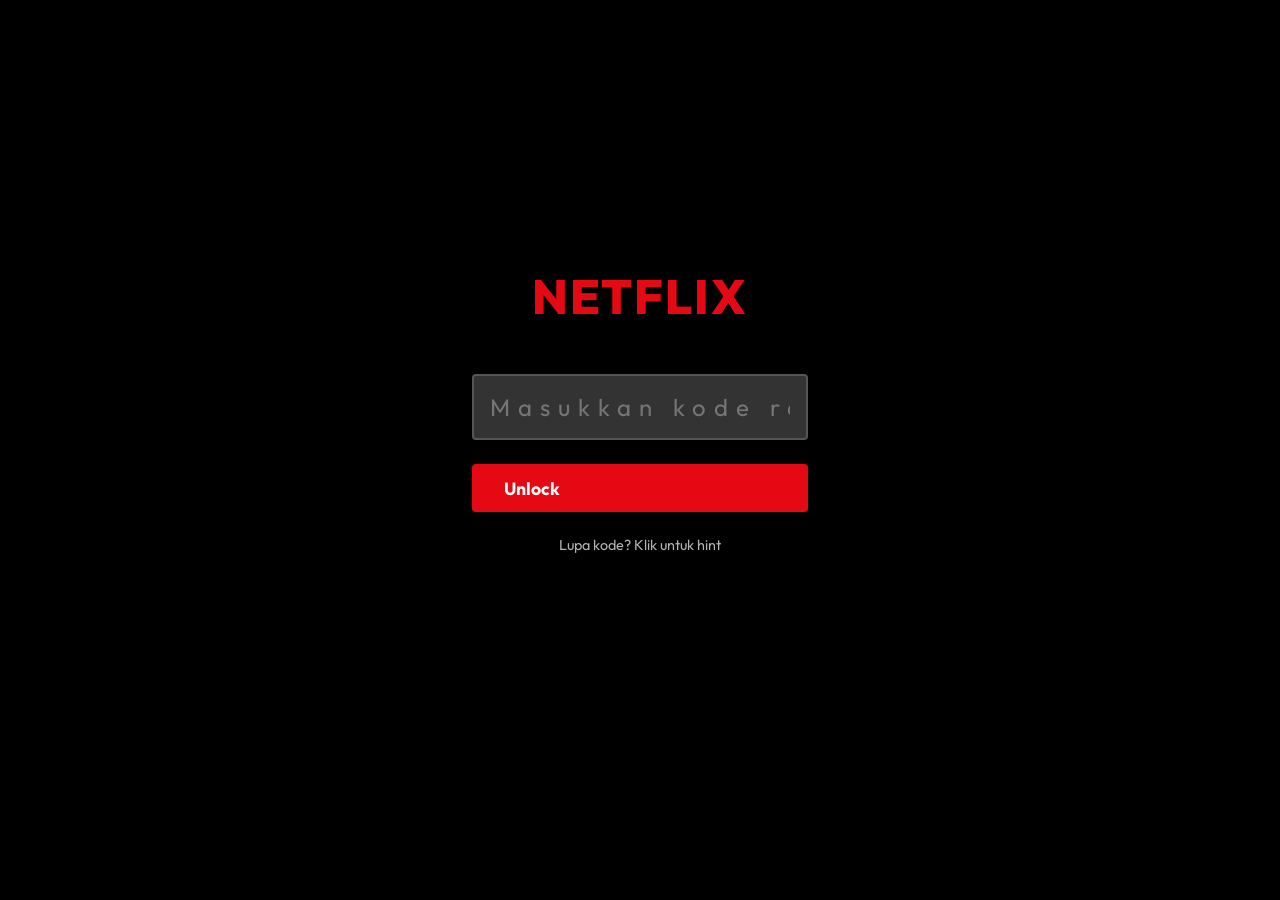
==== coba.html @ e4b41a32 "Add Tina_Birthday project files" ====
<!DOCTYPE html>
<html lang="id">
<head>
    <meta charset="UTF-8">
    <meta name="viewport" content="width=device-width, initial-scale=1.0">
    <title>CANTIKAFLIX - Happy Birthday!</title>
    <link rel="stylesheet" href="coba.css">
    <link href="https://fonts.googleapis.com/css2?family=Outfit:wght@300;500;700;800;900&display=swap" rel="stylesheet">
    <link rel="stylesheet" href="https://cdnjs.cloudflare.com/ajax/libs/font-awesome/6.4.0/css/all.min.css">
    <script src="https://cdnjs.cloudflare.com/ajax/libs/three.js/r128/three.min.js"></script>
</head>
<body>
    <!-- Password Gate (Lock Screen) -->
    <div id="password-gate">
        <div class="lock-container">
            <h1 class="logo">NETFLIX</h1>
            <form id="lock-form">
                <input type="text" id="pin-input" placeholder="Masukkan kode rahasia" pattern="\d*" maxlength="6" autocomplete="off" required>
                <button type="submit" class="btn btn-unlock">Unlock</button>
            </form>
            <p id="hint-toggle">Lupa kode? Klik untuk hint</p>
            <div id="hint-popup" class="hidden">🔐 Hint: Tanggal spesial? (6 digit)</div>
        </div>
    </div>

    <!-- Main Content -->
    <div id="main-content" class="hidden">
        <!-- Navbar -->
        <header id="navbar">
            <div class="nav-left">
                <div class="logo">NETFLIX</div>
                <nav class="nav-links">
                    <a href="#hero">Beranda</a>
                    <a href="#trending">Kenangan</a>
                    <a href="#features">Fitur Spesial</a>
                    <a href="#wishes">Pesan Digital</a>
                </nav>
            </div>
            <div class="nav-right">
                <button id="music-toggle" class="nav-btn"><i class="fas fa-volume-mute"></i></button>
            </div>
        </header>

        <main>
            <!-- Hero Section with Slider -->
            <section id="hero" class="hero-container reveal active">

                <!-- ===== HERO SLIDER BACKGROUNDS ===== -->
                <div class="hero-slider" id="heroSlider">
                    <div class="hero-slide active" style="background-image: url('images/tin1.jpg');"></div>
                    <div class="hero-slide" style="background-image: url('images/tin14.jpg');"></div>
                    <div class="hero-slide" style="background-image: url('images/tin21.jpg');"></div>
                    <div class="hero-slide" style="background-image: url('images/tin19.jpg');"></div>
                    <div class="hero-slide" style="background-image: url('images/tin18.jpg');"></div>
                </div>

                <!-- Slider Controls -->
                <button class="hero-arrow hero-arrow-left" id="heroPrev">&#8249;</button>
                <button class="hero-arrow hero-arrow-right" id="heroNext">&#8250;</button>

                <!-- Slide Indicators -->
                <div class="hero-dots" id="heroDots">
                    <div class="hero-dot active" data-index="0"></div>
                    <div class="hero-dot" data-index="1"></div>
                    <div class="hero-dot" data-index="2"></div>
                    <div class="hero-dot" data-index="3"></div>
                    <div class="hero-dot" data-index="4"></div>
                </div>

                <!-- Progress bar -->
                <div class="hero-progress-bar" id="heroProgressBar"></div>
                <!-- ===== END SLIDER ===== -->

                <div class="hero-vignette-bottom"></div>
                <div class="hero-vignette-left"></div>
                
                <div class="hero-content">
                    <div class="n-series">
                        <span class="n-logo">N</span> <span class="series-text">S E R I E S</span>
                    </div>
                    <h1 class="movie-title">ASTIN'S<br>18TH</h1>
                    <div class="top-10">
                        <div class="top-10-badge">TOP<br>10</div>
                        <span>#1 di Indonesia</span>
                    </div>
                    <p class="hero-desc">Satu tahun bertambah, satu juta memori baru siap diciptakan. Selamat ulang tahun, Astin!</p>
                    <div class="hero-buttons">
                        <button class="btn btn-play" id="open-envelope-btn">
                            <i class="fas fa-play"></i> Putar Pesan
                        </button>
                        <button class="btn btn-more" onclick="document.getElementById('trending').scrollIntoView({behavior: 'smooth'})">
                            <i class="fas fa-info-circle"></i> Info Selengkapnya
                        </button>
                    </div>
                </div>
            </section>

            <!-- Message Modal -->
            <div id="message-modal" class="modal hidden">
                <div class="modal-content netflix-modal">
                    <span class="close-btn">&times;</span>
                    <div class="modal-video-placeholder">
                        <video id="pesan-video" width="100%" controls style="display:block;">
                            <source src="images/ucapan.webm" type="video/mp4">
                            Browser kamu tidak mendukung video.
                        </video>
                    </div>
                    <div class="modal-details">
                        <h2 class="modal-title">Pesan Rahasia 💌</h2>
                        <div class="modal-meta">
                            <span class="match">99% Match</span>
                            <span class="year">2026</span>
                            <span class="age">13+</span>
                            <span class="duration">1 Season</span>
                            <span class="hd">HD</span>
                        </div>
                        <p class="modal-text">"Semoga di umur yang baru ini kamu selalu dikelilingi kebahagiaan, layaknya seorang bintang di film. Teruslah bersinar, Astin!"<br><br><span class="cast">Pemeran: Tristan</span></p>
                       </div>
                    </div>
                </div>

            <!-- Trending Row (Memories) -->
            <section id="trending" class="row-container reveal">
                <h2 class="row-title">Trending Sekarang</h2>
                <div class="slider-wrapper">
                    <button class="slider-arrow left-arrow"><i class="fas fa-chevron-left"></i></button>
                    <div class="slider" id="memory-slider">
                        <div class="card"><img src="https://images.unsplash.com/photo-1516222338250-863216ce01ea?w=500&auto=format&fit=crop&q=60" alt="Memory 1"></div>
                        <div class="card"><img src="https://images.unsplash.com/photo-1530103862676-de889ba24982?w=500&auto=format&fit=crop&q=60" alt="Memory 2"></div>
                        <div class="card"><img src="https://images.unsplash.com/photo-1520854221256-17451cc331bf?w=500&auto=format&fit=crop&q=60" alt="Memory 3"></div>
                        <div class="card"><img src="https://images.unsplash.com/photo-1519741497674-611481863552?w=500&auto=format&fit=crop&q=60" alt="Memory 4"></div>
                        <div class="card"><img src="https://images.unsplash.com/photo-1464366400600-7168b8af9bc3?w=500&auto=format&fit=crop&q=60" alt="Memory 5"></div>
                        <div class="card"><img src="https://images.unsplash.com/photo-1511895426328-dc8714191300?w=500&auto=format&fit=crop&q=60" alt="Memory 6"></div>
                        <div class="card"><img src="https://images.unsplash.com/photo-1514525253161-7a46d19cd819?w=500&auto=format&fit=crop&q=60" alt="Memory 7"></div>
                    </div>
                    <button class="slider-arrow right-arrow"><i class="fas fa-chevron-right"></i></button>
                </div>
            </section>

            <!-- Galeri section -->
            <section class="galeri-section">
                <h2 class="galeri-title">✨ Galeri Kenangan • Volume 1</h2>
                <div class="scroll-hint"><i class="fa-solid fa-arrow-left"></i> Geser kiri/kanan dengan touchpad atau mouse <i class="fa-solid fa-arrow-right"></i> &nbsp; | &nbsp; <i class="fa-solid fa-arrow-down"></i> Scroll ke bawah untuk 20 foto lainnya</div>

                <!-- BARIS 1 (foto 1-10) -->
                <div class="row-wrapper">
                    <button class="row-btn btn-left" onclick="scrollHorizontal('row1', -1)"><i class="fas fa-chevron-left"></i></button>
                    <div class="row-track-clip" id="clip1" data-row="row1">
                        <div class="row-track" id="row1">
                            <!-- 10 foto pertama: tin1.jpg - tin10.jpg -->
                            <div class="grid-card"><img src="images/tin1.jpg" alt="kenangan 1" loading="lazy"></div>
                            <div class="grid-card"><img src="images/tin2.jpg" alt="kenangan 2" loading="lazy"></div>
                            <div class="grid-card"><img src="images/tin3.jpg" alt="kenangan 3" loading="lazy"></div>
                            <div class="grid-card"><img src="images/tin4.jpg" alt="kenangan 4" loading="lazy"></div>
                            <div class="grid-card"><img src="images/tin5.jpg" alt="kenangan 5" loading="lazy"></div>
                            <div class="grid-card"><img src="images/tin6.jpg" alt="kenangan 6" loading="lazy"></div>
                            <div class="grid-card"><img src="images/tin7.jpg" alt="kenangan 7" loading="lazy"></div>
                            <div class="grid-card"><img src="images/tin8.jpg" alt="kenangan 8" loading="lazy"></div>
                            <div class="grid-card"><img src="images/tin9.jpg" alt="kenangan 9" loading="lazy"></div>
                            <div class="grid-card"><img src="images/tin10.jpg" alt="kenangan 10" loading="lazy"></div>
                        </div>
                    </div>
                    <button class="row-btn btn-right" onclick="scrollHorizontal('row1', 1)"><i class="fas fa-chevron-right"></i></button>
                </div>

                <!-- BARIS 2 (foto 11-20) -->
                <div class="row-wrapper">
                    <button class="row-btn btn-left" onclick="scrollHorizontal('row2', -1)"><i class="fas fa-chevron-left"></i></button>
                    <div class="row-track-clip" id="clip2" data-row="row2">
                        <div class="row-track" id="row2">
                            <div class="grid-card"><img src="images/tin11.jpg" alt="kenangan 11" loading="lazy"></div>
                            <div class="grid-card"><img src="images/tin12.jpg" alt="kenangan 12" loading="lazy"></div>
                            <div class="grid-card"><img src="images/tin13.jpg" alt="kenangan 13" loading="lazy"></div>
                            <div class="grid-card"><img src="images/tin14.jpg" alt="kenangan 14" loading="lazy"></div>
                            <div class="grid-card"><img src="images/tin15.jpg" alt="kenangan 15" loading="lazy"></div>
                            <div class="grid-card"><img src="images/tin16.jpg" alt="kenangan 16" loading="lazy"></div>
                            <div class="grid-card"><img src="images/tin17.jpg" alt="kenangan 17" loading="lazy"></div>
                            <div class="grid-card"><img src="images/tin18.jpg" alt="kenangan 18" loading="lazy"></div>
                            <div class="grid-card"><img src="images/tin19.jpg" alt="kenangan 19" loading="lazy"></div>
                            <div class="grid-card"><img src="images/tin20.jpg" alt="kenangan 20" loading="lazy"></div>
                        </div>
                    </div>
                    <button class="row-btn btn-right" onclick="scrollHorizontal('row2', 1)"><i class="fas fa-chevron-right"></i></button>
                </div>

                <!-- BARIS 3 (foto 21-30) AGAR TERPOTONG SEDIKIT (efek visual "masih ada konten berikutnya") -->
                <div class="row-wrapper last-row-hint">
                    <button class="row-btn btn-left" onclick="scrollHorizontal('row3', -1)"><i class="fas fa-chevron-left"></i></button>
                    <div class="row-track-clip" id="clip3" data-row="row3">
                        <div class="row-track" id="row3">
                            <div class="grid-card"><img src="images/tin21.jpg" alt="kenangan 21" loading="lazy"></div>
                            <div class="grid-card"><img src="images/tin22.jpg" alt="kenangan 22" loading="lazy"></div>
                            <div class="grid-card"><img src="images/tin23.jpg" alt="kenangan 23" loading="lazy"></div>
                            <div class="grid-card"><img src="images/tin24.jpg" alt="kenangan 24" loading="lazy"></div>
                            <div class="grid-card"><img src="images/tin25.jpg" alt="kenangan 25" loading="lazy"></div>
                            <div class="grid-card"><img src="images/tin26.jpg" alt="kenangan 26" loading="lazy"></div>
                            <div class="grid-card"><img src="images/tin27.jpg" alt="kenangan 27" loading="lazy"></div>
                            <div class="grid-card"><img src="images/tin28.jpg" alt="kenangan 28" loading="lazy"></div>
                            <div class="grid-card"><img src="images/tin29.jpg" alt="kenangan 29" loading="lazy"></div>
                            <div class="grid-card"><img src="images/tin30.jpg" alt="kenangan 30" loading="lazy"></div>
                        </div>
                    </div>
                    <button class="row-btn btn-right" onclick="scrollHorizontal('row3', 1)"><i class="fas fa-chevron-right"></i></button>
                </div>

                <!-- =============================================== -->
                <!-- HALAMAN SELANJUTNYA: 20 FOTO (tin31.jpg sampai tin50.jpg) -->
                <!-- Disusun dalam satu baris tambahan tapi terlihat seperti page berikutnya namun masih menyatu -->
                <!-- Ditambah efek "agak kepotong sedikit" di bagian atas karena scroll, dan diberi judul volume 2 -->
                <!-- =============================================== -->
                <div class="extra-page-section">
                    <h2 class="galeri-title">🎞️ Volume 2 • Kenangan Berikutnya <i class="fa-regular fa-images"></i></h2>
                    <div class="row-wrapper">
                        <button class="row-btn btn-left" onclick="scrollHorizontal('row4', -1)"><i class="fas fa-chevron-left"></i></button>
                        <div class="row-track-clip" id="clip4" data-row="row4">
                            <div class="row-track" id="row4">
                                <!-- 20 foto dari tin31.jpg sampai tin50.jpg -->
                                <div class="grid-card"><img src="images/tin31.jpg" alt="kenangan 31" loading="lazy"></div>
                                <div class="grid-card"><img src="images/tin32.jpg" alt="kenangan 32" loading="lazy"></div>
                                <div class="grid-card"><img src="images/tin33.jpg" alt="kenangan 33" loading="lazy"></div>
                                <div class="grid-card"><img src="images/tin34.jpg" alt="kenangan 34" loading="lazy"></div>
                                <div class="grid-card"><img src="images/tin35.jpg" alt="kenangan 35" loading="lazy"></div>
                                <div class="grid-card"><img src="images/tin36.jpg" alt="kenangan 36" loading="lazy"></div>
                                <div class="grid-card"><img src="images/tin37.jpg" alt="kenangan 37" loading="lazy"></div>
                                <div class="grid-card"><img src="images/tin38.jpg" alt="kenangan 38" loading="lazy"></div>
                                <div class="grid-card"><img src="images/tin39.jpg" alt="kenangan 39" loading="lazy"></div>
                                <div class="grid-card"><img src="images/tin40.jpg" alt="kenangan 40" loading="lazy"></div>
                                <div class="grid-card"><img src="images/tin41.jpg" alt="kenangan 41" loading="lazy"></div>
                                <div class="grid-card"><img src="images/tin42.jpg" alt="kenangan 42" loading="lazy"></div>
                                <div class="grid-card"><img src="images/tin43.jpg" alt="kenangan 43" loading="lazy"></div>
                                <div class="grid-card"><img src="images/tin44.jpg" alt="kenangan 44" loading="lazy"></div>
                                <div class="grid-card"><img src="images/tin45.jpg" alt="kenangan 45" loading="lazy"></div>
                                <div class="grid-card"><img src="images/tin46.jpg" alt="kenangan 46" loading="lazy"></div>
                                <div class="grid-card"><img src="images/tin47.jpg" alt="kenangan 47" loading="lazy"></div>
                                <div class="grid-card"><img src="images/tin48.jpg" alt="kenangan 48" loading="lazy"></div>
                                <div class="grid-card"><img src="images/tin49.jpg" alt="kenangan 49" loading="lazy"></div>
                                <div class="grid-card"><img src="images/tin50.jpg" alt="kenangan 50" loading="lazy"></div>
                            </div>
                        </div>
                        <button class="row-btn btn-right" onclick="scrollHorizontal('row4', 1)"><i class="fas fa-chevron-right"></i></button>
                    </div>
                    <div class="scroll-hint"><i class="fa-regular fa-hand-peace"></i> 50 kenangan indah — scroll terus untuk lebih banyak</div>
                </div>
            </section>

            <!-- Playlist Generator Row -->
            <section id="playlist" class="row-container playlist-section reveal">
                <h2 class="row-title">DJ CANTIKAFLIX 🎧</h2>
                <p class="playlist-desc">Pilih mood kamu hari ini untuk mendapatkan rekomendasi soundtrack terbaik:</p>
                <div class="mood-buttons">
                    <button class="mood-btn" data-mood="happy">Happy 😊</button>
                    <button class="mood-btn" data-mood="chill">Chill 🌸</button>
                    <button class="mood-btn" data-mood="energetic">Energetic 💃</button>
                </div>
                <div id="playlist-result" class="playlist-result hidden">
                    <h3 id="playlist-title"></h3>
                    <ul id="playlist-list"></ul>
                </div>
            </section>

            <!-- Birthday Wishes Canvas -->
            <section id="wishes" class="row-container wishes-section reveal">
                <h2 class="row-title">Papan Ucapan 📝</h2>
                <div class="wishes-wrapper">
                    <div class="wish-form-container">
                        <h3>Tinggalkan Pesan</h3>
                        <form id="wish-form">
                            <input type="text" id="wish-name" placeholder="Nama Kamu" required>
                            <textarea id="wish-text" placeholder="Tulis ucapan selamat ulang tahun..." required></textarea>
                            <button type="submit" class="btn btn-play">Kirim Pesan</button>
                        </form>
                    </div>
                    <div id="wish-footer" class="wish-board"></div>
                </div>
            </section>
        </main>

        <footer>
            <p>CANTIKAFLIX © 2026 - Template for Astin's Birthday</p>
        </footer>
    </div>

    <script src="coba.js"></script>
</body>
</html>
---- coba.css ----
:root {
    --bg-color: #141414;
    --primary-red: #E50914;
    --text-main: #FFFFFF;
    --text-muted: #B3B3B3;
    --text-dark: #333333;
    --nav-bg: rgba(20, 20, 20, 0.95);
    --hover-bg: rgba(255, 255, 255, 0.1);
}

* {
    margin: 0;
    padding: 0;
    box-sizing: border-box;
    font-family: 'Outfit', sans-serif;
}

body {
    background-color: var(--bg-color);
    color: var(--text-main);
    overflow-x: hidden;
    min-height: 100vh;
}

::selection {
    background: var(--primary-red);
    color: var(--text-main);
}

.hidden {
    display: none !important;
}

.reveal {
    opacity: 0;
    transform: translateY(20px);
    transition: opacity 0.8s ease-out, transform 0.8s ease-out;
    will-change: opacity, visibility;
}

.reveal.active {
    opacity: 1;
    transform: translateY(0);
}

/* --- Password Gate --- */
#password-gate {
    position: fixed;
    top: 0;
    left: 0;
    width: 100vw;
    height: 100vh;
    background-color: #000000;
    z-index: 9999;
    display: flex;
    justify-content: center;
    align-items: center;
    transition: opacity 0.5s ease;
}

#password-gate.fade-out {
    opacity: 0;
    pointer-events: none;
}

.lock-container {
    text-align: center;
    width: 100%;
    max-width: 400px;
    padding: 2rem;
}

.lock-container .logo {
    color: var(--primary-red);
    font-size: 3rem;
    font-weight: 800;
    letter-spacing: 2px;
    margin-bottom: 3rem;
    margin-top: -5rem;
}

#lock-form {
    display: flex;
    flex-direction: column;
    gap: 1.5rem;
}

#pin-input {
    background: #333;
    border: 2px solid #555;
    border-radius: 4px;
    color: var(--text-main);
    font-size: 1.5rem;
    padding: 1rem;
    text-align: center;
    letter-spacing: 8px;
    outline: none;
    transition: border-color 0.3s;
}

#pin-input:focus {
    border-color: var(--primary-red);
    background: #444;
}

#pin-input.error {
    border-color: var(--primary-red);
}

.btn-unlock {
    background-color: var(--primary-red);
    color: var(--text-main);
    padding: 1rem;
    font-size: 1.2rem;
    font-weight: 700;
    border-radius: 4px;
    border: none;
    cursor: pointer;
    transition: background-color 0.2s;
}

.btn-unlock:hover {
    background-color: #f40612;
}

#hint-toggle {
    margin-top: 1.5rem;
    font-size: 0.9rem;
    color: var(--text-muted);
    cursor: pointer;
}

#hint-toggle:hover {
    text-decoration: underline;
    color: var(--text-main);
}

#hint-popup {
    margin-top: 0.5rem;
    background: rgba(255, 255, 255, 0.1);
    padding: 0.5rem;
    border-radius: 4px;
    font-size: 0.9rem;
    color: var(--text-main);
    animation: fadeIn 0.3s;
}

@keyframes shake {
  0%, 100% { transform: translateX(0); }
  10%, 30%, 50%, 70%, 90% { transform: translateX(-5px); }
  20%, 40%, 60%, 80% { transform: translateX(5px); }
}
.shake { 
    animation: shake 0.5s ease-in-out; 
}

/* --- Navbar --- */
header {
    position: fixed;
    top: 0;
    width: 100%;
    height: 70px;
    display: flex;
    justify-content: space-between;
    align-items: center;
    padding: 0 4%;
    z-index: 1000;
    background: linear-gradient(to bottom, rgba(0,0,0,0.7) 10%, transparent);
    transition: background-color 0.4s ease;
}

header.scrolled {
    background-color: var(--nav-bg);
}

.nav-left {
    display: flex;
    align-items: center;
    gap: 2.5rem;
}

.logo {
    color: var(--primary-red);
    font-size: 2rem;
    font-weight: 900;
    letter-spacing: 1px;
    cursor: pointer;
}

.nav-links {
    display: flex;
    gap: 1.5rem;
}

.nav-links a {
    color: var(--text-main);
    text-decoration: none;
    font-size: 0.9rem;
    font-weight: 500;
    transition: color 0.3s;
}

.nav-links a:hover {
    color: var(--text-muted);
}

.nav-right {
    display: flex;
    align-items: center;
    gap: 1.5rem;
}

.nav-btn {
    background: transparent;
    border: none;
    color: var(--text-main);
    font-size: 1.2rem;
    cursor: pointer;
    transition: color 0.3s;
}

.nav-btn:hover {
    color: var(--text-muted);
}

/* ============================================
   HERO SLIDER STYLES
   ============================================ */

.hero-container {
    position: relative;
    height: 85vh;
    min-height: 600px;
    width: 100%;
    display: flex;
    align-items: center;
    padding: 0 4%;
    overflow: hidden;
}

/* Slider: stacked fullscreen slides */
.hero-slider {
    position: absolute;
    top: 0;
    left: 0;
    width: 100%;
    height: 100%;
    z-index: -2;
}

.hero-slide {
    position: absolute;
    top: 0;
    left: 0;
    width: 100%;
    height: 100%;
    background-size: cover;
    background-position: center top;
    background-repeat: no-repeat;
    opacity: 0;
    transition: opacity 1.2s ease-in-out;
    transform: scale(1.05);
    transition: opacity 1.2s ease-in-out, transform 6s ease-out;
}

.hero-slide.active {
    opacity: 1;
    transform: scale(1);
}

/* Arrow buttons */
.hero-arrow {
    position: absolute;
    top: 50%;
    transform: translateY(-50%);
    z-index: 10;
    background: rgba(0, 0, 0, 0.45);
    border: 1.5px solid rgba(255, 255, 255, 0.25);
    color: #fff;
    width: 48px;
    height: 48px;
    border-radius: 50%;
    cursor: pointer;
    font-size: 22px;
    display: flex;
    align-items: center;
    justify-content: center;
    opacity: 0;
    transition: opacity 0.3s, background 0.2s;
}

.hero-container:hover .hero-arrow {
    opacity: 1;
}

.hero-arrow:hover {
    background: rgba(0, 0, 0, 0.75);
}

.hero-arrow-left  { left: 16px; }
.hero-arrow-right { right: 16px; }

/* Dot indicators */
.hero-dots {
    position: absolute;
    bottom: 110px;
    right: 48px;
    display: flex;
    gap: 8px;
    z-index: 10;
    align-items: center;
}

.hero-dot {
    width: 10px;
    height: 3px;
    border-radius: 2px;
    background: rgba(255, 255, 255, 0.4);
    cursor: pointer;
    transition: all 0.35s ease;
}

.hero-dot.active {
    width: 24px;
    background: var(--primary-red);
}

/* Progress bar */
.hero-progress-bar {
    position: absolute;
    top: 0;
    left: 0;
    height: 3px;
    width: 0%;
    background: var(--primary-red);
    z-index: 20;
    transition: width 0.12s linear;
}

/* ============================================
   END HERO SLIDER STYLES
   ============================================ */

.hero-vignette-bottom {
    position: absolute;
    bottom: 0;
    left: 0;
    width: 100%;
    height: 100%;
    background: linear-gradient(to top, var(--bg-color) 0%, transparent 60%);
    z-index: -1;
}

.hero-vignette-left {
    position: absolute;
    top: 0;
    left: 0;
    width: 60%;
    height: 100%;
    background: linear-gradient(to right, rgba(20,20,20,0.9) 0%, transparent 100%);
    z-index: -1;
}

.hero-content {
    max-width: 600px;
    z-index: 10;
    margin-top: 50px;
}

.n-series {
    display: flex;
    align-items: center;
    gap: 10px;
    margin-bottom: 1rem;
}

.n-logo {
    color: var(--primary-red);
    font-size: 1.5rem;
    font-weight: 800;
}

.series-text {
    letter-spacing: 0.3rem;
    font-size: 0.8rem;
    color: var(--text-muted);
    font-weight: 700;
}

.movie-title {
    font-size: 4.5rem;
    line-height: 1.1;
    font-weight: 900;
    text-shadow: 2px 2px 4px rgba(0,0,0,0.45);
    margin-bottom: 1rem;
}

.top-10 {
    display: flex;
    align-items: center;
    gap: 10px;
    font-weight: 700;
    font-size: 1.2rem;
    margin-bottom: 1.5rem;
    text-shadow: 2px 2px 4px rgba(0,0,0,0.45);
}

.top-10-badge {
    background: var(--primary-red);
    color: var(--text-main);
    padding: 2px 5px;
    font-size: 0.7rem;
    text-align: center;
    line-height: 1;
    font-weight: 900;
    border-radius: 2px;
}

.hero-desc {
    font-size: 1.2rem;
    font-weight: 300;
    line-height: 1.5;
    text-shadow: 2px 2px 4px rgba(0,0,0,0.45);
    margin-bottom: 2rem;
    max-width: 90%;
}

.hero-buttons {
    display: flex;
    gap: 1rem;
}

.btn {
    padding: 0.8rem 2rem;
    font-size: 1.1rem;
    font-weight: 700;
    border-radius: 4px;
    border: none;
    cursor: pointer;
    display: flex;
    align-items: center;
    gap: 10px;
    transition: transform 0.2s, background-color 0.2s;
}

.btn:hover {
    transform: scale(1.05);
}

.btn-play {
    background-color: var(--text-main);
    color: var(--bg-color);
}

.btn-play:hover {
    background-color: rgba(255, 255, 255, 0.75);
}

.btn-more {
    background-color: rgba(109, 109, 110, 0.7);
    color: var(--text-main);
}

.btn-more:hover {
    background-color: rgba(109, 109, 110, 0.4);
}


/* Rows & Carousels */
.row-container {
    padding: 3rem 4%;
    position: relative;
    z-index: 5;
}

.row-title {
    font-size: 1.4rem;
    font-weight: 700;
    margin-bottom: 1rem;
    color: var(--text-muted);
    transition: color 0.3s;
}

.row-container:hover .row-title {
    color: var(--text-main);
}

.slider-wrapper {
    position: relative;
    display: flex;
    align-items: center;
}

.slider {
    display: flex;
    gap: 10px;
    overflow-x: auto;
    scroll-behavior: smooth;
    padding: 40px 0;
    margin: -40px 0;
    scrollbar-width: none;
}

.slider::-webkit-scrollbar {
    display: none;
}

.card {
    flex: 0 0 250px;
    height: 140px;
    border-radius: 4px;
    overflow: hidden;
    cursor: pointer;
    transition: transform 0.3s ease, box-shadow 0.3s ease, z-index 0.3s ease;
    position: relative;
    z-index: 1;
}

.card img {
    width: 100%;
    height: 100%;
    object-fit: cover;
    transition: filter 0.3s;
}

.card:hover {
    transform: scale(1.2);
    box-shadow: 0 10px 20px rgba(0,0,0,0.8);
    z-index: 10;
}

.slider-arrow {
    position: absolute;
    top: 50%;
    transform: translateY(-50%);
    background: rgba(0,0,0,0.5);
    color: var(--text-main);
    border: none;
    height: calc(100% - 80px);
    width: 40px;
    font-size: 1.5rem;
    cursor: pointer;
    z-index: 20;
    opacity: 0;
    transition: opacity 0.3s, background 0.3s;
}

.slider-wrapper:hover .slider-arrow {
    opacity: 1;
}

.slider-arrow:hover {
    background: rgba(0,0,0,0.7);
}

.left-arrow { left: -4%; }
.right-arrow { right: -4%; }

/* Special Features (3D) */
.special-feature-wrapper {
    display: flex;
    gap: 2rem;
    background: #181818;
    padding: 2rem;
    border-radius: 8px;
    align-items: center;
    border: 1px solid #333;
}

.feature-info {
    flex: 1;
}

.feature-info h3 {
    font-size: 2rem;
    margin-bottom: 1rem;
}

.feature-info p {
    color: var(--text-muted);
    line-height: 1.6;
    font-size: 1rem;
}

.feature-interactive {
    flex: 1;
    height: 300px;
    border-radius: 8px;
    overflow: hidden;
    cursor: grab;
    background: radial-gradient(circle, #2a2a2a 0%, #111 100%);
}

.feature-interactive:active {
    cursor: grabbing;
}

/* Playlist Section */
.playlist-section {
    background: linear-gradient(to top, rgba(229,9,20,0.1), transparent);
}

.playlist-desc {
    color: var(--text-muted);
    margin-bottom: 1.5rem;
    font-size: 1.2rem;
}

.mood-buttons {
    display: flex;
    gap: 1rem;
    margin-bottom: 2rem;
}

.mood-btn {
    background: transparent;
    border: 2px solid var(--text-muted);
    color: var(--text-main);
    padding: 0.8rem 2rem;
    border-radius: 50px;
    font-weight: 700;
    cursor: pointer;
    transition: all 0.3s;
}

.mood-btn:hover, .mood-btn.active {
    border-color: var(--text-main);
    background: var(--text-main);
    color: var(--bg-color);
}

.playlist-result {
    background: #181818;
    padding: 2rem;
    border-radius: 8px;
    border: 1px solid #333;
}

.playlist-result.hidden {
    display: none;
}

#playlist-title {
    font-size: 1.5rem;
    margin-bottom: 1rem;
    color: var(--primary-red);
}

#playlist-list {
    list-style: none;
}

#playlist-list li {
    padding: 0.8rem 0;
    border-bottom: 1px solid #333;
    display: flex;
    align-items: center;
    gap: 15px;
    color: var(--text-muted);
    font-size: 1.1rem;
}

#playlist-list li:before {
    content: '▶';
    font-size: 0.8rem;
    color: var(--text-main);
}

/* Wishes Section */
.wishes-wrapper {
    display: flex;
    gap: 2rem;
}

.wish-form-container {
    flex: 0 0 350px;
    background: #181818;
    padding: 2rem;
    border-radius: 8px;
    border: 1px solid #333;
}

.wish-form-container h3 {
    margin-bottom: 1.5rem;
}

#wish-form {
    display: flex;
    flex-direction: column;
    gap: 1rem;
}

#wish-form input, #wish-form textarea {
    padding: 1rem;
    background: #333;
    border: none;
    border-radius: 4px;
    color: var(--text-main);
    font-size: 1rem;
    outline: none;
}

#wish-form input:focus, #wish-form textarea:focus {
    background: #444;
}

#wish-form textarea {
    height: 120px;
    resize: none;
}

.wish-board {
    flex: 1;
    background: #111;
    border-radius: 8px;
    border: 1px solid #333;
    position: relative;
    overflow: hidden;
    min-height: 400px;
}

.sticker {
    position: absolute;
    background: #000;
    padding: 1.2rem;
    border-radius: 8px;
    border-left: 4px solid var(--primary-red);
    box-shadow: 0 4px 15px rgba(0,0,0,0.5);
    max-width: 250px;
    z-index: 5;
    transition: transform 0.2s, z-index 0.2s;
    cursor: grab;
    animation: fadeIn 0.5s ease;
}

.sticker:hover {
    transform: scale(1.05) !important;
    z-index: 20;
    background: #111;
}

.sticker:active {
    cursor: grabbing;
}

.sticker-name {
    font-weight: 700;
    color: var(--text-main);
    margin-bottom: 0.5rem;
    font-size: 1.1rem;
}

.sticker-text {
    color: var(--text-muted);
    font-size: 0.95rem;
    line-height: 1.4;
}

/* Modal */
.modal {
    position: fixed;
    top: 0;
    left: 0;
    width: 100%;
    height: 100%;
    background: rgba(0,0,0,0.8);
    backdrop-filter: blur(5px);
    display: flex;
    justify-content: center;
    align-items: center;
    z-index: 2000;
    opacity: 1;
    transition: opacity 0.3s ease;
}

.modal.hidden {
    opacity: 0;
    pointer-events: none;
}

.netflix-modal {
    background: #181818;
    width: 90%;
    max-width: 800px;
    border-radius: 8px;
    overflow: hidden;
    position: relative;
    box-shadow: 0 10px 30px rgba(0,0,0,0.8);
    transform: scale(0.95);
    transition: transform 0.3s ease;
}

.modal:not(.hidden) .netflix-modal {
    transform: scale(1);
}

.close-btn {
    position: absolute;
    top: 15px;
    right: 20px;
    font-size: 2.5rem;
    color: var(--text-main);
    cursor: pointer;
    z-index: 10;
    text-shadow: 0 2px 4px rgba(0,0,0,0.5);
    transition: transform 0.2s;
}

.close-btn:hover {
    transform: scale(1.1);
}

.modal-video-placeholder {
    background: #000;
    line-height: 0;
}

.modal-video-placeholder::after {
    content: '';
    position: absolute;
    bottom: 0;
    left: 0;
    width: 100%;
    height: 50%;
    background: linear-gradient(to top, #181818, transparent);
}

.play-icon-large {
    font-size: 5rem;
    color: rgba(255,255,255,0.8);
    cursor: pointer;
    z-index: 2;
    transition: transform 0.2s, color 0.2s;
}

.play-icon-large:hover {
    transform: scale(1.1);
    color: var(--text-main);
}

.modal-details {
    padding: 2rem 3rem;
}

.modal-title {
    font-size: 2.5rem;
    margin-bottom: 1rem;
}

.modal-meta {
    display: flex;
    gap: 15px;
    align-items: center;
    margin-bottom: 1.5rem;
    font-weight: 500;
}

.match { color: #46d369; font-weight: 700; }
.hd { border: 1px solid var(--text-muted); padding: 0 4px; border-radius: 3px; font-size: 0.8rem; }

.modal-text {
    font-size: 1.2rem;
    line-height: 1.6;
    color: var(--text-main);
}

.cast {
    color: var(--text-muted);
    font-size: 0.9rem;
}

/* Footer */
footer {
    text-align: center;
    padding: 2rem;
    color: var(--text-muted);
    font-size: 0.9rem;
    background: #000;
}

/* Animations */
@keyframes fadeIn {
    from { opacity: 0; transform: translateY(10px); }
    to { opacity: 1; transform: translateY(0); }
}

/* Responsive */
@media (max-width: 768px) {
    .nav-links { display: none; }
    .movie-title { font-size: 3rem; }
    .hero-desc { font-size: 1rem; }
    .wishes-wrapper, .special-feature-wrapper { flex-direction: column; }
    .wish-form-container { flex: none; width: 100%; }
    .slider { gap: 5px; }
    .card { flex: 0 0 180px; height: 100px; }
    .slider-arrow { display: none; }
    .hero-vignette-left { width: 100%; }
    .hero-arrow { display: flex; opacity: 0.7; width: 36px; height: 36px; font-size: 18px; }
    .hero-dots { bottom: 80px; right: 16px; }
}

/* ========== GALERI KENANGAN STYLES ========== */
.galeri-section {
    width: 100%;
    display: flex;
    flex-direction: column;
    padding: 1.5rem 3rem 2rem 3rem;
    gap: 12px;
}

.galeri-title {
    font-size: 1.5rem;
    font-weight: 600;
    color: #b0b0b0;
    border-left: 4px solid #E50914;
    padding-left: 14px;
}

.row-wrapper {
    position: relative;
    display: flex;
    align-items: center;
    width: 100%;
    min-height: 180px;
}

.row-track-clip {
    flex: 1;
    overflow-x: auto;
    overflow-y: visible;
    scroll-behavior: smooth;
    cursor: grab;
}

.row-track {
    display: inline-flex;
    gap: 4px;
    padding: 8px 0 12px 0;
}

.grid-card {
    flex: 0 0 280px;
    width: 280px;
    height: 158px;
    border-radius: 6px;
    overflow: hidden;
    cursor: pointer;
    filter: grayscale(70%) brightness(0.7);
    transition: all 0.3s ease;
}

.grid-card:hover {
    filter: grayscale(0%) brightness(1.05);
    transform: scale(1.22);
    z-index: 55;
}

.grid-card img {
    width: 100%;
    height: 100%;
    object-fit: cover;
}

.row-btn {
    position: absolute;
    top: 50%;
    background: rgba(0,0,0,0.7);
    color: white;
    border: none;
    width: 44px;
    height: 70%;
    cursor: pointer;
    opacity: 0;
    transition: opacity 0.25s;
    border-radius: 8px;
}

.row-wrapper:hover .row-btn { opacity: 0.9; }
.btn-left { left: 4px; }
.btn-right { right: 4px; }

.scroll-hint {
    text-align: right;
    font-size: 0.7rem;
    color: #6c6c6c;
    margin-bottom: 12px;
}

.extra-page-section {
    border-top: 1px solid rgba(229,9,20,0.3);
    padding-top: 12px;
    margin-top: 4px;
}

@media (max-width: 900px) {
    .grid-card { flex: 0 0 240px; width: 240px; height: 135px; }
    .row-btn { width: 32px; }
}
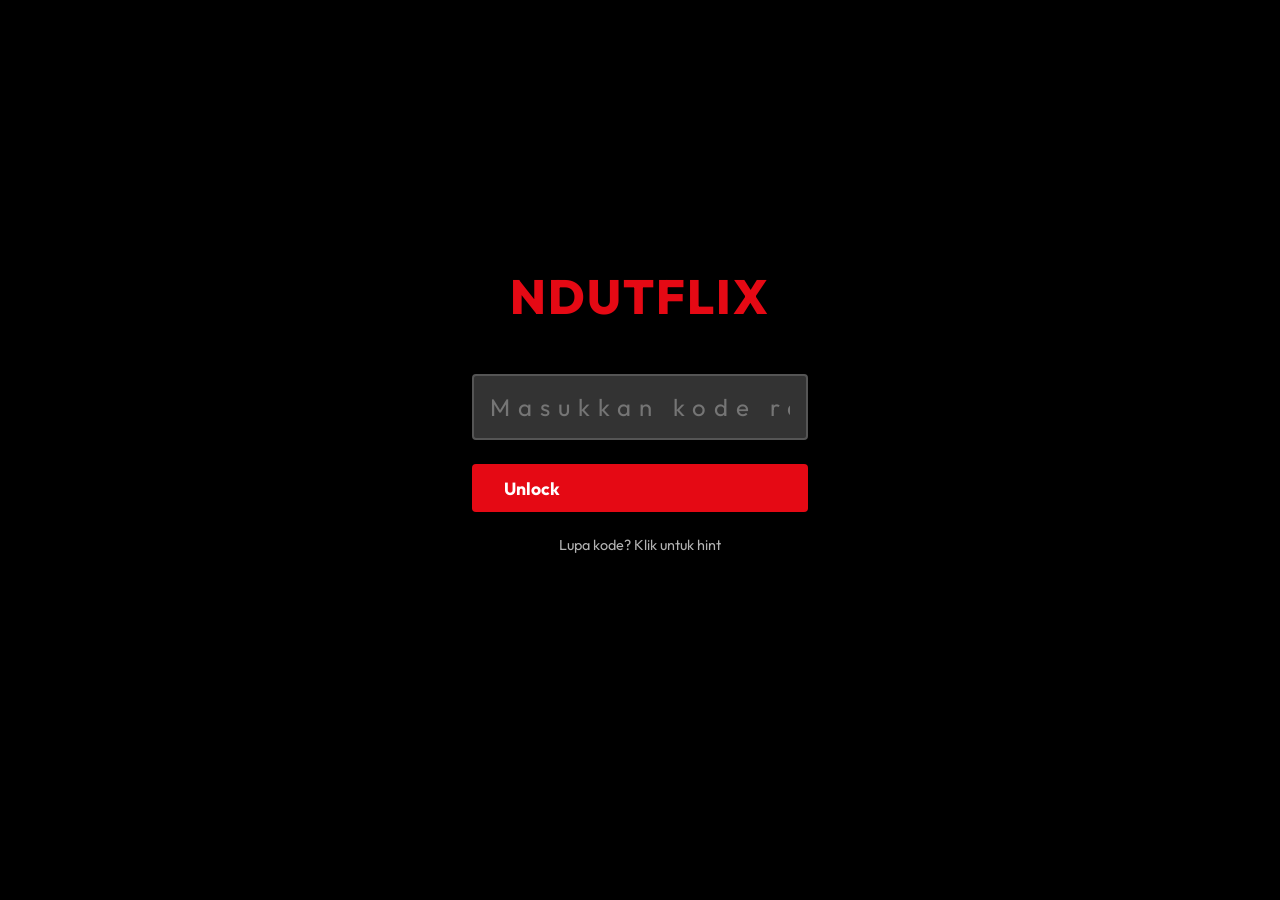
==== commit 45abdd81: "Msukin coba > index" ====
--- a/coba.html
+++ b/coba.html
@@ -13,7 +13,7 @@
     <!-- Password Gate (Lock Screen) -->
     <div id="password-gate">
         <div class="lock-container">
-            <h1 class="logo">NETFLIX</h1>
+            <h1 class="logo">NDUTFLIX</h1>
             <form id="lock-form">
                 <input type="text" id="pin-input" placeholder="Masukkan kode rahasia" pattern="\d*" maxlength="6" autocomplete="off" required>
                 <button type="submit" class="btn btn-unlock">Unlock</button>
@@ -28,7 +28,7 @@
         <!-- Navbar -->
         <header id="navbar">
             <div class="nav-left">
-                <div class="logo">NETFLIX</div>
+                <div class="logo">NDUTFLIX</div>
                 <nav class="nav-links">
                     <a href="#hero">Beranda</a>
                     <a href="#trending">Kenangan</a>
